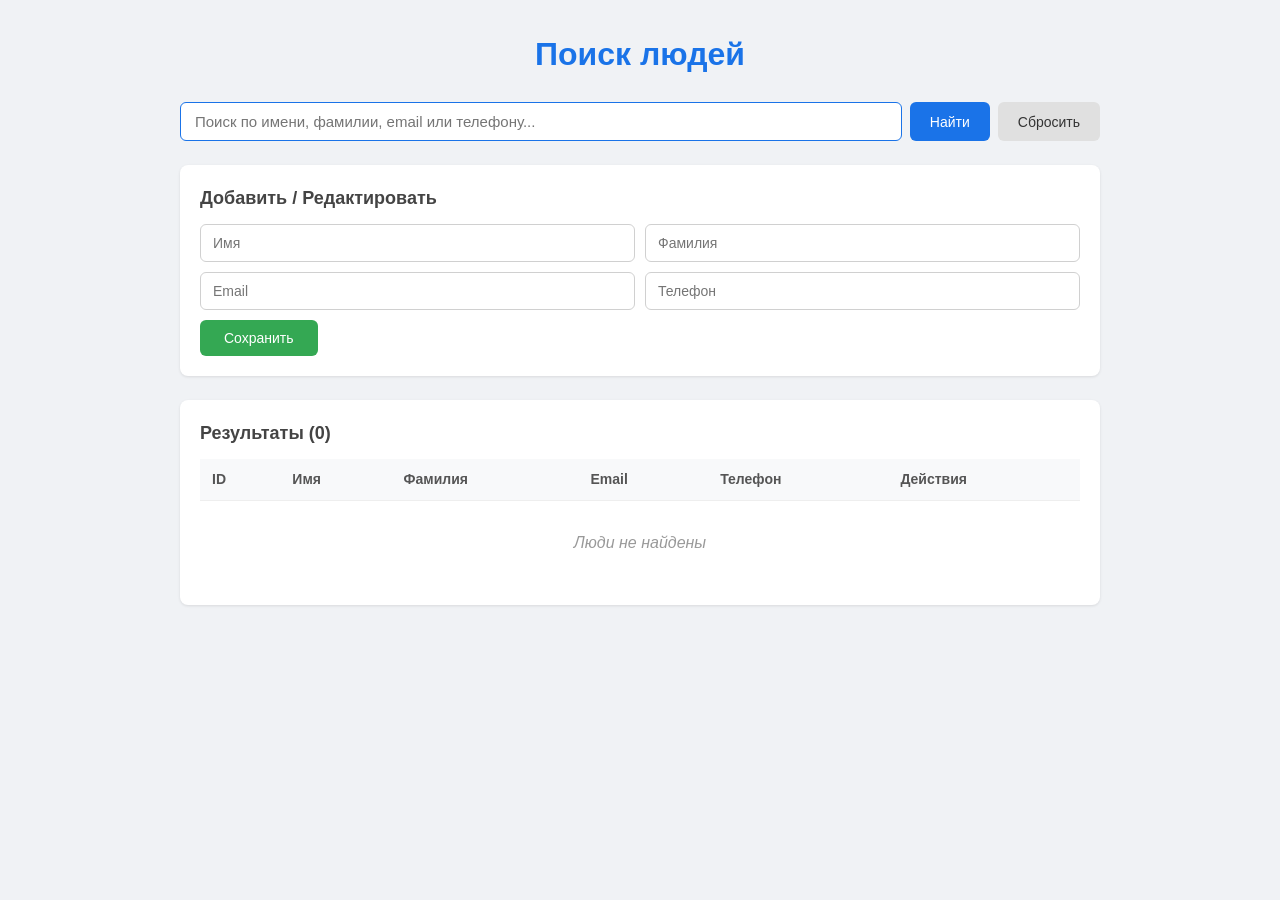
==== src/main/resources/static/index.html @ a72338fb "resttest: REST микросервис для поиска людей (Person CRUD + frontend)" ====
<!DOCTYPE html>
<html lang="ru">
<head>
    <meta charset="UTF-8">
    <meta name="viewport" content="width=device-width, initial-scale=1.0">
    <title>Поиск людей</title>
    <link rel="stylesheet" href="style.css">
</head>
<body>
    <div class="container">
        <h1>Поиск людей</h1>

        <div class="search-box">
            <input type="text" id="searchInput" placeholder="Поиск по имени, фамилии, email или телефону..." autofocus>
            <button id="searchBtn">Найти</button>
            <button id="clearBtn">Сбросить</button>
        </div>

        <div class="form-box">
            <h2>Добавить / Редактировать</h2>
            <form id="personForm">
                <input type="hidden" id="personId">
                <div class="form-row">
                    <input type="text" id="firstName" placeholder="Имя" required>
                    <input type="text" id="lastName" placeholder="Фамилия" required>
                </div>
                <div class="form-row">
                    <input type="email" id="email" placeholder="Email">
                    <input type="text" id="phoneNumber" placeholder="Телефон">
                </div>
                <div class="form-actions">
                    <button type="submit" id="saveBtn">Сохранить</button>
                    <button type="button" id="cancelBtn" style="display:none">Отмена</button>
                </div>
            </form>
        </div>

        <div class="results-box">
            <h2>Результаты (<span id="resultCount">0</span>)</h2>
            <table id="resultsTable">
                <thead>
                    <tr>
                        <th>ID</th>
                        <th>Имя</th>
                        <th>Фамилия</th>
                        <th>Email</th>
                        <th>Телефон</th>
                        <th>Действия</th>
                    </tr>
                </thead>
                <tbody id="resultsBody"></tbody>
            </table>
            <p id="emptyMessage" class="empty">Люди не найдены</p>
        </div>
    </div>

    <script src="app.js"></script>
</body>
</html>
---- src/main/resources/static/style.css ----
* {
    margin: 0;
    padding: 0;
    box-sizing: border-box;
}

body {
    font-family: -apple-system, BlinkMacSystemFont, 'Segoe UI', Roboto, sans-serif;
    background: #f0f2f5;
    color: #333;
    line-height: 1.5;
}

.container {
    max-width: 960px;
    margin: 30px auto;
    padding: 0 20px;
}

h1 {
    text-align: center;
    margin-bottom: 24px;
    color: #1a73e8;
}

h2 {
    font-size: 18px;
    margin-bottom: 12px;
    color: #444;
}

.search-box {
    display: flex;
    gap: 8px;
    margin-bottom: 24px;
}

.search-box input {
    flex: 1;
    padding: 10px 14px;
    border: 1px solid #d0d0d0;
    border-radius: 6px;
    font-size: 15px;
    outline: none;
    transition: border-color 0.2s;
}

.search-box input:focus {
    border-color: #1a73e8;
}

.search-box button {
    padding: 10px 20px;
    border: none;
    border-radius: 6px;
    font-size: 14px;
    cursor: pointer;
    transition: background 0.2s;
}

#searchBtn {
    background: #1a73e8;
    color: #fff;
}

#searchBtn:hover {
    background: #1557b0;
}

#clearBtn {
    background: #e0e0e0;
    color: #333;
}

#clearBtn:hover {
    background: #ccc;
}

.form-box {
    background: #fff;
    border-radius: 8px;
    padding: 20px;
    margin-bottom: 24px;
    box-shadow: 0 1px 3px rgba(0,0,0,0.1);
}

.form-row {
    display: flex;
    gap: 10px;
    margin-bottom: 10px;
}

.form-row input {
    flex: 1;
    padding: 10px 12px;
    border: 1px solid #d0d0d0;
    border-radius: 6px;
    font-size: 14px;
    outline: none;
}

.form-row input:focus {
    border-color: #1a73e8;
}

.form-actions {
    display: flex;
    gap: 8px;
}

#saveBtn {
    padding: 10px 24px;
    background: #34a853;
    color: #fff;
    border: none;
    border-radius: 6px;
    font-size: 14px;
    cursor: pointer;
}

#saveBtn:hover {
    background: #2d9249;
}

#cancelBtn {
    padding: 10px 24px;
    background: #e0e0e0;
    color: #333;
    border: none;
    border-radius: 6px;
    font-size: 14px;
    cursor: pointer;
}

.results-box {
    background: #fff;
    border-radius: 8px;
    padding: 20px;
    box-shadow: 0 1px 3px rgba(0,0,0,0.1);
}

table {
    width: 100%;
    border-collapse: collapse;
}

th, td {
    padding: 10px 12px;
    text-align: left;
    border-bottom: 1px solid #eee;
    font-size: 14px;
}

th {
    background: #f8f9fa;
    font-weight: 600;
    color: #555;
}

tr:hover {
    background: #f5f8ff;
}

td button {
    padding: 5px 12px;
    border: none;
    border-radius: 4px;
    font-size: 12px;
    cursor: pointer;
    margin-right: 4px;
}

.edit-btn {
    background: #fbbc04;
    color: #333;
}

.edit-btn:hover {
    background: #e5ab00;
}

.delete-btn {
    background: #ea4335;
    color: #fff;
}

.delete-btn:hover {
    background: #d33426;
}

.empty {
    text-align: center;
    color: #999;
    padding: 30px 0;
    font-style: italic;
}
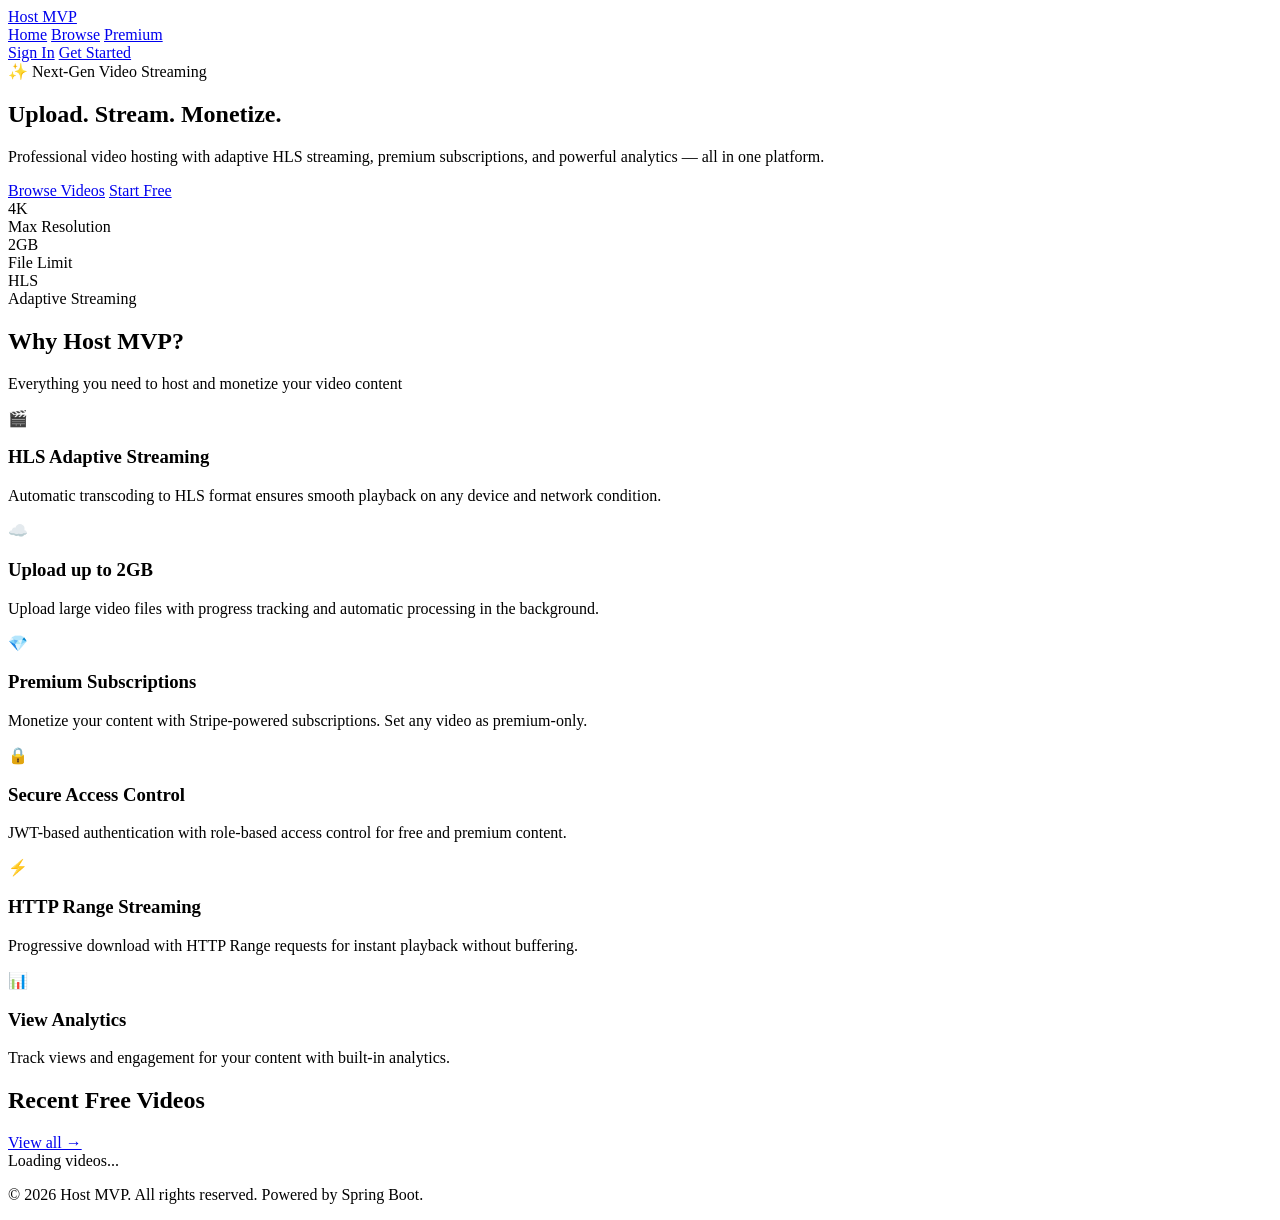
==== commit d27e6a3a: "add static index.html entry point" ====
--- a/src/main/resources/static/index.html
+++ b/src/main/resources/static/index.html
@@ -1,59 +1,130 @@
 <!DOCTYPE html>
-<html lang="ru">
+<html lang="en">
 <head>
     <meta charset="UTF-8">
     <meta name="viewport" content="width=device-width, initial-scale=1.0">
-    <title>Поиск людей</title>
-    <link rel="stylesheet" href="style.css">
+    <title>Host MVP — Video Streaming Platform</title>
+    <link rel="preconnect" href="https://fonts.googleapis.com">
+    <link rel="preconnect" href="https://fonts.gstatic.com" crossorigin>
+    <link href="https://fonts.googleapis.com/css2?family=Inter:wght@400;500;600;700;800&display=swap" rel="stylesheet">
+    <link rel="stylesheet" href="/css/style.css">
 </head>
 <body>
-    <div class="container">
-        <h1>Поиск людей</h1>
+    <nav class="navbar">
+        <div class="nav-container">
+            <a href="/" class="nav-brand">Host MVP</a>
+            <div class="nav-links">
+                <a href="/">Home</a>
+                <a href="/dashboard">Browse</a>
+                <a href="/premium">Premium</a>
+                <div class="nav-auth" id="navAuth">
+                    <a href="/auth/login" class="btn btn-outline">Sign In</a>
+                    <a href="/auth/register" class="btn btn-primary">Get Started</a>
+                </div>
+                <div class="nav-user" id="navUser" style="display:none">
+                    <a href="/upload" class="btn btn-outline">Upload</a>
+                    <span id="userName"></span>
+                    <button onclick="logout()" class="btn btn-outline">Logout</button>
+                </div>
+            </div>
+        </div>
+    </nav>
 
-        <div class="search-box">
-            <input type="text" id="searchInput" placeholder="Поиск по имени, фамилии, email или телефону..." autofocus>
-            <button id="searchBtn">Найти</button>
-            <button id="clearBtn">Сбросить</button>
+    <section class="hero">
+        <div class="hero-content">
+            <div class="hero-badge">✨ Next-Gen Video Streaming</div>
+            <h1>Upload. Stream. Monetize.</h1>
+            <p>Professional video hosting with adaptive HLS streaming, premium subscriptions, and powerful analytics — all in one platform.</p>
+            <div class="hero-buttons">
+                <a href="/dashboard" class="btn btn-primary btn-lg">Browse Videos</a>
+                <a href="/auth/register" class="btn btn-outline btn-lg">Start Free</a>
+            </div>
+            <div class="hero-stats">
+                <div class="hero-stat">
+                    <div class="hero-stat-value">4K</div>
+                    <div class="hero-stat-label">Max Resolution</div>
+                </div>
+                <div class="hero-stat">
+                    <div class="hero-stat-value">2GB</div>
+                    <div class="hero-stat-label">File Limit</div>
+                </div>
+                <div class="hero-stat">
+                    <div class="hero-stat-value">HLS</div>
+                    <div class="hero-stat-label">Adaptive Streaming</div>
+                </div>
+            </div>
         </div>
+    </section>
 
-        <div class="form-box">
-            <h2>Добавить / Редактировать</h2>
-            <form id="personForm">
-                <input type="hidden" id="personId">
-                <div class="form-row">
-                    <input type="text" id="firstName" placeholder="Имя" required>
-                    <input type="text" id="lastName" placeholder="Фамилия" required>
+    <section class="features">
+        <div class="container">
+            <div class="section-header">
+                <h2>Why Host MVP?</h2>
+                <p>Everything you need to host and monetize your video content</p>
+            </div>
+            <div class="feature-grid">
+                <div class="feature-card">
+                    <div class="feature-icon">🎬</div>
+                    <h3>HLS Adaptive Streaming</h3>
+                    <p>Automatic transcoding to HLS format ensures smooth playback on any device and network condition.</p>
                 </div>
-                <div class="form-row">
-                    <input type="email" id="email" placeholder="Email">
-                    <input type="text" id="phoneNumber" placeholder="Телефон">
+                <div class="feature-card">
+                    <div class="feature-icon">☁️</div>
+                    <h3>Upload up to 2GB</h3>
+                    <p>Upload large video files with progress tracking and automatic processing in the background.</p>
                 </div>
-                <div class="form-actions">
-                    <button type="submit" id="saveBtn">Сохранить</button>
-                    <button type="button" id="cancelBtn" style="display:none">Отмена</button>
+                <div class="feature-card">
+                    <div class="feature-icon">💎</div>
+                    <h3>Premium Subscriptions</h3>
+                    <p>Monetize your content with Stripe-powered subscriptions. Set any video as premium-only.</p>
                 </div>
-            </form>
+                <div class="feature-card">
+                    <div class="feature-icon">🔒</div>
+                    <h3>Secure Access Control</h3>
+                    <p>JWT-based authentication with role-based access control for free and premium content.</p>
+                </div>
+                <div class="feature-card">
+                    <div class="feature-icon">⚡</div>
+                    <h3>HTTP Range Streaming</h3>
+                    <p>Progressive download with HTTP Range requests for instant playback without buffering.</p>
+                </div>
+                <div class="feature-card">
+                    <div class="feature-icon">📊</div>
+                    <h3>View Analytics</h3>
+                    <p>Track views and engagement for your content with built-in analytics.</p>
+                </div>
+            </div>
         </div>
+    </section>
 
-        <div class="results-box">
-            <h2>Результаты (<span id="resultCount">0</span>)</h2>
-            <table id="resultsTable">
-                <thead>
-                    <tr>
-                        <th>ID</th>
-                        <th>Имя</th>
-                        <th>Фамилия</th>
-                        <th>Email</th>
-                        <th>Телефон</th>
-                        <th>Действия</th>
-                    </tr>
-                </thead>
-                <tbody id="resultsBody"></tbody>
-            </table>
-            <p id="emptyMessage" class="empty">Люди не найдены</p>
+    <section class="video-section">
+        <div class="container">
+            <div class="video-section-header">
+                <h2>Recent Free Videos</h2>
+                <a href="/dashboard" class="section-link">View all →</a>
+            </div>
+            <div id="videoGrid">
+                <div class="loading">
+                    <div class="loading-spinner"></div>
+                    Loading videos...
+                </div>
+            </div>
         </div>
-    </div>
+    </section>
 
-    <script src="app.js"></script>
+    <footer class="footer">
+        <p>&copy; 2026 Host MVP. All rights reserved. Powered by Spring Boot.</p>
+    </footer>
+
+    <div class="toast-container" id="toastContainer"></div>
+
+    <script src="https://vjs.zencdn.net/8.16.1/video.min.js"></script>
+    <script src="/js/app.js"></script>
+    <script>
+        document.addEventListener('DOMContentLoaded', () => {
+            updateAuthUI();
+            loadFreeVideos();
+        });
+    </script>
 </body>
 </html>
